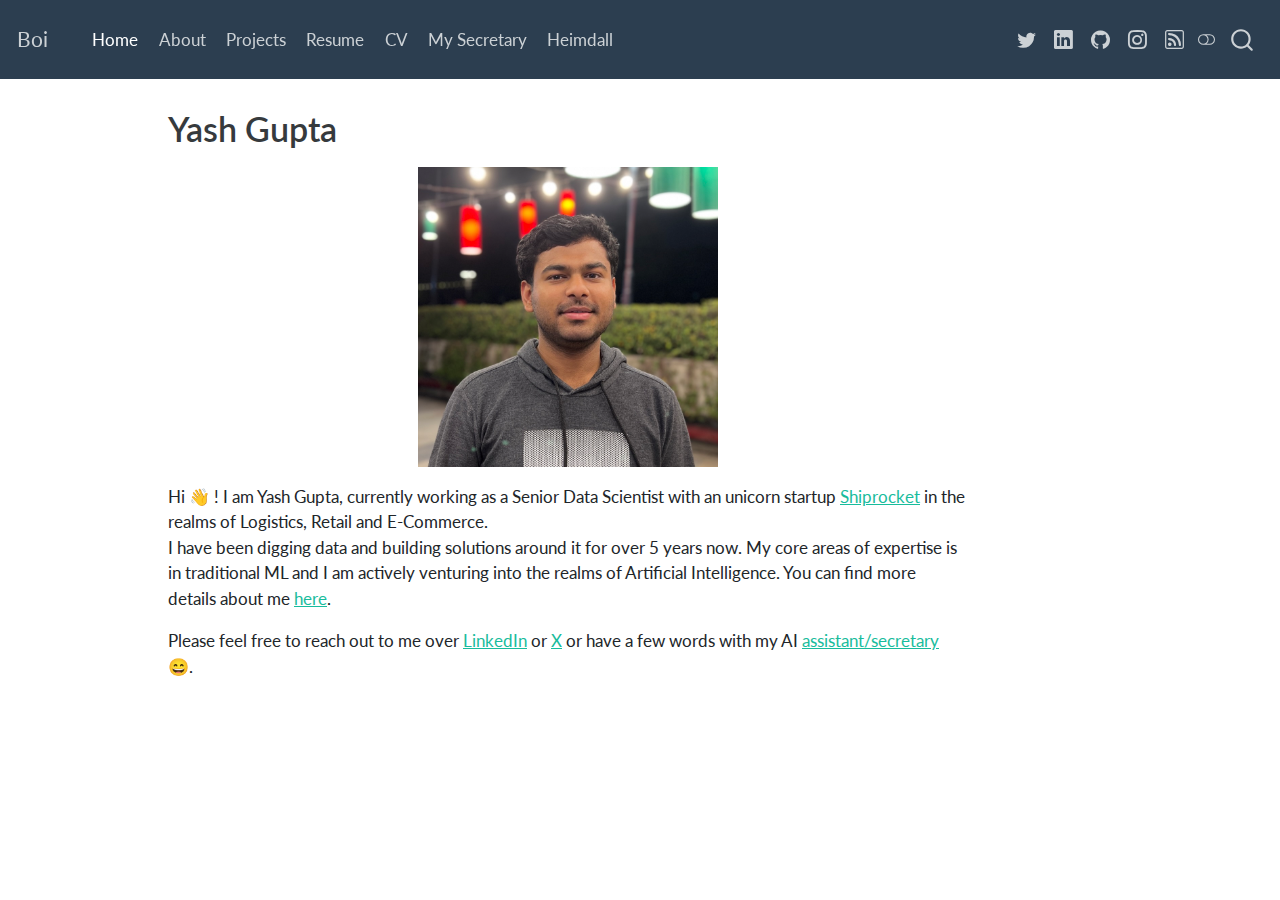
==== index.html @ e3930f63 "Built site for gh-pages" ====
<!DOCTYPE html>
<html xmlns="http://www.w3.org/1999/xhtml" lang="en" xml:lang="en"><head>

<meta charset="utf-8">
<meta name="generator" content="quarto-1.3.450">

<meta name="viewport" content="width=device-width, initial-scale=1.0, user-scalable=yes">


<title>Boi - Yash Gupta</title>
<style>
code{white-space: pre-wrap;}
span.smallcaps{font-variant: small-caps;}
div.columns{display: flex; gap: min(4vw, 1.5em);}
div.column{flex: auto; overflow-x: auto;}
div.hanging-indent{margin-left: 1.5em; text-indent: -1.5em;}
ul.task-list{list-style: none;}
ul.task-list li input[type="checkbox"] {
  width: 0.8em;
  margin: 0 0.8em 0.2em -1em; /* quarto-specific, see https://github.com/quarto-dev/quarto-cli/issues/4556 */ 
  vertical-align: middle;
}
</style>


<script src="site_libs/quarto-nav/quarto-nav.js"></script>
<script src="site_libs/quarto-nav/headroom.min.js"></script>
<script src="site_libs/clipboard/clipboard.min.js"></script>
<script src="site_libs/quarto-search/autocomplete.umd.js"></script>
<script src="site_libs/quarto-search/fuse.min.js"></script>
<script src="site_libs/quarto-search/quarto-search.js"></script>
<meta name="quarto:offset" content="./">
<script src="site_libs/quarto-html/quarto.js"></script>
<script src="site_libs/quarto-html/popper.min.js"></script>
<script src="site_libs/quarto-html/tippy.umd.min.js"></script>
<script src="site_libs/quarto-html/anchor.min.js"></script>
<link href="site_libs/quarto-html/tippy.css" rel="stylesheet">
<link href="site_libs/quarto-html/quarto-syntax-highlighting.css" rel="stylesheet" class="quarto-color-scheme" id="quarto-text-highlighting-styles">
<link href="site_libs/quarto-html/quarto-syntax-highlighting-dark.css" rel="prefetch" class="quarto-color-scheme quarto-color-alternate" id="quarto-text-highlighting-styles">
<script src="site_libs/bootstrap/bootstrap.min.js"></script>
<link href="site_libs/bootstrap/bootstrap-icons.css" rel="stylesheet">
<link href="site_libs/bootstrap/bootstrap.min.css" rel="stylesheet" class="quarto-color-scheme" id="quarto-bootstrap" data-mode="light">
<link href="site_libs/bootstrap/bootstrap-dark.min.css" rel="prefetch" class="quarto-color-scheme quarto-color-alternate" id="quarto-bootstrap" data-mode="dark">
<script id="quarto-search-options" type="application/json">{
  "location": "navbar",
  "copy-button": false,
  "collapse-after": 3,
  "panel-placement": "end",
  "type": "overlay",
  "limit": 20,
  "language": {
    "search-no-results-text": "No results",
    "search-matching-documents-text": "matching documents",
    "search-copy-link-title": "Copy link to search",
    "search-hide-matches-text": "Hide additional matches",
    "search-more-match-text": "more match in this document",
    "search-more-matches-text": "more matches in this document",
    "search-clear-button-title": "Clear",
    "search-detached-cancel-button-title": "Cancel",
    "search-submit-button-title": "Submit",
    "search-label": "Search"
  }
}</script>
<script async="" src="https://www.googletagmanager.com/gtag/js?id=G-02HGXDGX80"></script>

<script type="text/javascript">

window.dataLayer = window.dataLayer || [];
function gtag(){dataLayer.push(arguments);}
gtag('js', new Date());
gtag('config', 'G-02HGXDGX80', { 'anonymize_ip': true});
</script>


<link rel="stylesheet" href="styles.css">
<meta property="og:title" content="Boi - Yash Gupta">
<meta property="og:description" content="">
<meta property="og:image" content="https://hsay.in/assets/profile_pic.jpeg">
<meta property="og:site-name" content="Boi">
</head>

<body class="nav-fixed">

<div id="quarto-search-results"></div>
  <header id="quarto-header" class="headroom fixed-top">
    <nav class="navbar navbar-expand-lg navbar-dark ">
      <div class="navbar-container container-fluid">
      <div class="navbar-brand-container">
    <a class="navbar-brand" href="./index.html">
    <span class="navbar-title">Boi</span>
    </a>
  </div>
            <div id="quarto-search" class="" title="Search"></div>
          <button class="navbar-toggler" type="button" data-bs-toggle="collapse" data-bs-target="#navbarCollapse" aria-controls="navbarCollapse" aria-expanded="false" aria-label="Toggle navigation" onclick="if (window.quartoToggleHeadroom) { window.quartoToggleHeadroom(); }">
  <span class="navbar-toggler-icon"></span>
</button>
          <div class="collapse navbar-collapse" id="navbarCollapse">
            <ul class="navbar-nav navbar-nav-scroll me-auto">
  <li class="nav-item">
    <a class="nav-link active" href="./index.html" rel="" target="" aria-current="page">
 <span class="menu-text">Home</span></a>
  </li>  
  <li class="nav-item">
    <a class="nav-link" href="./about.html" rel="" target="">
 <span class="menu-text">About</span></a>
  </li>  
  <li class="nav-item">
    <a class="nav-link" href="./projects.html" rel="" target="">
 <span class="menu-text">Projects</span></a>
  </li>  
  <li class="nav-item">
    <a class="nav-link" href="https://drive.google.com/file/d/1h0VFtINFoqiNf1DJ8rpCWTyZB7l01peB/view?usp=drive_link" rel="" target="">
 <span class="menu-text">Resume</span></a>
  </li>  
  <li class="nav-item">
    <a class="nav-link" href="https://boi-doingthings.notion.site/Curriculum-Vitae-a6e67eca3e394da38f1c10b87512b4a0" rel="" target="_blank">
 <span class="menu-text">CV</span></a>
  </li>  
  <li class="nav-item">
    <a class="nav-link" href="https://hf.co/chat/assistant/66094d23a258db9f29b6c7eb" rel="" target="_blank">
 <span class="menu-text">My Secretary</span></a>
  </li>  
  <li class="nav-item">
    <a class="nav-link" href="https://heimdall.hsay.in/" rel="" target="_blank">
 <span class="menu-text">Heimdall</span></a>
  </li>  
</ul>
            <ul class="navbar-nav navbar-nav-scroll ms-auto">
  <li class="nav-item compact">
    <a class="nav-link" href="https://twitter.com/boi_doingthings" rel="" target=""><i class="bi bi-twitter" role="img">
</i> 
 <span class="menu-text"></span></a>
  </li>  
  <li class="nav-item compact">
    <a class="nav-link" href="https://www.linkedin.com/in/nitkgupta/" rel="" target=""><i class="bi bi-linkedin" role="img">
</i> 
 <span class="menu-text"></span></a>
  </li>  
  <li class="nav-item compact">
    <a class="nav-link" href="https://github.com/boi-doingthings" rel="" target=""><i class="bi bi-github" role="img">
</i> 
 <span class="menu-text"></span></a>
  </li>  
  <li class="nav-item compact">
    <a class="nav-link" href="https://www.instagram.com/boi_doingthings/" rel="" target=""><i class="bi bi-instagram" role="img">
</i> 
 <span class="menu-text"></span></a>
  </li>  
  <li class="nav-item compact">
    <a class="nav-link" href="./blog/index.xml" rel="" target=""><i class="bi bi-rss" role="img">
</i> 
 <span class="menu-text"></span></a>
  </li>  
</ul>
            <div class="quarto-navbar-tools">
  <a href="" class="quarto-color-scheme-toggle quarto-navigation-tool  px-1" onclick="window.quartoToggleColorScheme(); return false;" title="Toggle dark mode"><i class="bi"></i></a>
</div>
          </div> <!-- /navcollapse -->
      </div> <!-- /container-fluid -->
    </nav>
</header>
<!-- content -->
<div id="quarto-content" class="quarto-container page-columns page-rows-contents page-layout-article page-navbar">
<!-- sidebar -->
<!-- margin-sidebar -->
    <div id="quarto-margin-sidebar" class="sidebar margin-sidebar">
        
    </div>
<!-- main -->
<main class="content" id="quarto-document-content">

<header id="title-block-header" class="quarto-title-block default">
<div class="quarto-title">
<h1 class="title">Yash Gupta</h1>
</div>



<div class="quarto-title-meta">

    
  
    
  </div>
  

</header>

<div class="text-center">
<p><img src="assets/profile_pic.jpeg" class="img-fluid" data-align="center" width="300"></p>
</div>
<p>Hi 👋 ! I am Yash Gupta, currently working as a Senior Data Scientist with an unicorn startup <a href="https://www.shiprocket.in/">Shiprocket</a> in the realms of Logistics, Retail and E-Commerce.<br>
I have been digging data and building solutions around it for over 5 years now. My core areas of expertise is in traditional ML and I am actively venturing into the realms of Artificial Intelligence. You can find more details about me <a href="about.html">here</a>.</p>
<p>Please feel free to reach out to me over <a href="https://www.linkedin.com/in/nitkgupta/">LinkedIn</a> or <a href="https://twitter.com/boi_doingthings">X</a> or have a few words with my AI <a href="https://hf.co/chat/assistant/66094d23a258db9f29b6c7eb">assistant/secretary</a> 😄.</p>



</main> <!-- /main -->
<script id="quarto-html-after-body" type="application/javascript">
window.document.addEventListener("DOMContentLoaded", function (event) {
  const toggleBodyColorMode = (bsSheetEl) => {
    const mode = bsSheetEl.getAttribute("data-mode");
    const bodyEl = window.document.querySelector("body");
    if (mode === "dark") {
      bodyEl.classList.add("quarto-dark");
      bodyEl.classList.remove("quarto-light");
    } else {
      bodyEl.classList.add("quarto-light");
      bodyEl.classList.remove("quarto-dark");
    }
  }
  const toggleBodyColorPrimary = () => {
    const bsSheetEl = window.document.querySelector("link#quarto-bootstrap");
    if (bsSheetEl) {
      toggleBodyColorMode(bsSheetEl);
    }
  }
  toggleBodyColorPrimary();  
  const disableStylesheet = (stylesheets) => {
    for (let i=0; i < stylesheets.length; i++) {
      const stylesheet = stylesheets[i];
      stylesheet.rel = 'prefetch';
    }
  }
  const enableStylesheet = (stylesheets) => {
    for (let i=0; i < stylesheets.length; i++) {
      const stylesheet = stylesheets[i];
      stylesheet.rel = 'stylesheet';
    }
  }
  const manageTransitions = (selector, allowTransitions) => {
    const els = window.document.querySelectorAll(selector);
    for (let i=0; i < els.length; i++) {
      const el = els[i];
      if (allowTransitions) {
        el.classList.remove('notransition');
      } else {
        el.classList.add('notransition');
      }
    }
  }
  const toggleColorMode = (alternate) => {
    // Switch the stylesheets
    const alternateStylesheets = window.document.querySelectorAll('link.quarto-color-scheme.quarto-color-alternate');
    manageTransitions('#quarto-margin-sidebar .nav-link', false);
    if (alternate) {
      enableStylesheet(alternateStylesheets);
      for (const sheetNode of alternateStylesheets) {
        if (sheetNode.id === "quarto-bootstrap") {
          toggleBodyColorMode(sheetNode);
        }
      }
    } else {
      disableStylesheet(alternateStylesheets);
      toggleBodyColorPrimary();
    }
    manageTransitions('#quarto-margin-sidebar .nav-link', true);
    // Switch the toggles
    const toggles = window.document.querySelectorAll('.quarto-color-scheme-toggle');
    for (let i=0; i < toggles.length; i++) {
      const toggle = toggles[i];
      if (toggle) {
        if (alternate) {
          toggle.classList.add("alternate");     
        } else {
          toggle.classList.remove("alternate");
        }
      }
    }
    // Hack to workaround the fact that safari doesn't
    // properly recolor the scrollbar when toggling (#1455)
    if (navigator.userAgent.indexOf('Safari') > 0 && navigator.userAgent.indexOf('Chrome') == -1) {
      manageTransitions("body", false);
      window.scrollTo(0, 1);
      setTimeout(() => {
        window.scrollTo(0, 0);
        manageTransitions("body", true);
      }, 40);  
    }
  }
  const isFileUrl = () => { 
    return window.location.protocol === 'file:';
  }
  const hasAlternateSentinel = () => {  
    let styleSentinel = getColorSchemeSentinel();
    if (styleSentinel !== null) {
      return styleSentinel === "alternate";
    } else {
      return false;
    }
  }
  const setStyleSentinel = (alternate) => {
    const value = alternate ? "alternate" : "default";
    if (!isFileUrl()) {
      window.localStorage.setItem("quarto-color-scheme", value);
    } else {
      localAlternateSentinel = value;
    }
  }
  const getColorSchemeSentinel = () => {
    if (!isFileUrl()) {
      const storageValue = window.localStorage.getItem("quarto-color-scheme");
      return storageValue != null ? storageValue : localAlternateSentinel;
    } else {
      return localAlternateSentinel;
    }
  }
  let localAlternateSentinel = 'default';
  // Dark / light mode switch
  window.quartoToggleColorScheme = () => {
    // Read the current dark / light value 
    let toAlternate = !hasAlternateSentinel();
    toggleColorMode(toAlternate);
    setStyleSentinel(toAlternate);
  };
  // Ensure there is a toggle, if there isn't float one in the top right
  if (window.document.querySelector('.quarto-color-scheme-toggle') === null) {
    const a = window.document.createElement('a');
    a.classList.add('top-right');
    a.classList.add('quarto-color-scheme-toggle');
    a.href = "";
    a.onclick = function() { try { window.quartoToggleColorScheme(); } catch {} return false; };
    const i = window.document.createElement("i");
    i.classList.add('bi');
    a.appendChild(i);
    window.document.body.appendChild(a);
  }
  // Switch to dark mode if need be
  if (hasAlternateSentinel()) {
    toggleColorMode(true);
  } else {
    toggleColorMode(false);
  }
  const icon = "";
  const anchorJS = new window.AnchorJS();
  anchorJS.options = {
    placement: 'right',
    icon: icon
  };
  anchorJS.add('.anchored');
  const isCodeAnnotation = (el) => {
    for (const clz of el.classList) {
      if (clz.startsWith('code-annotation-')) {                     
        return true;
      }
    }
    return false;
  }
  const clipboard = new window.ClipboardJS('.code-copy-button', {
    text: function(trigger) {
      const codeEl = trigger.previousElementSibling.cloneNode(true);
      for (const childEl of codeEl.children) {
        if (isCodeAnnotation(childEl)) {
          childEl.remove();
        }
      }
      return codeEl.innerText;
    }
  });
  clipboard.on('success', function(e) {
    // button target
    const button = e.trigger;
    // don't keep focus
    button.blur();
    // flash "checked"
    button.classList.add('code-copy-button-checked');
    var currentTitle = button.getAttribute("title");
    button.setAttribute("title", "Copied!");
    let tooltip;
    if (window.bootstrap) {
      button.setAttribute("data-bs-toggle", "tooltip");
      button.setAttribute("data-bs-placement", "left");
      button.setAttribute("data-bs-title", "Copied!");
      tooltip = new bootstrap.Tooltip(button, 
        { trigger: "manual", 
          customClass: "code-copy-button-tooltip",
          offset: [0, -8]});
      tooltip.show();    
    }
    setTimeout(function() {
      if (tooltip) {
        tooltip.hide();
        button.removeAttribute("data-bs-title");
        button.removeAttribute("data-bs-toggle");
        button.removeAttribute("data-bs-placement");
      }
      button.setAttribute("title", currentTitle);
      button.classList.remove('code-copy-button-checked');
    }, 1000);
    // clear code selection
    e.clearSelection();
  });
  function tippyHover(el, contentFn) {
    const config = {
      allowHTML: true,
      content: contentFn,
      maxWidth: 500,
      delay: 100,
      arrow: false,
      appendTo: function(el) {
          return el.parentElement;
      },
      interactive: true,
      interactiveBorder: 10,
      theme: 'quarto',
      placement: 'bottom-start'
    };
    window.tippy(el, config); 
  }
  const noterefs = window.document.querySelectorAll('a[role="doc-noteref"]');
  for (var i=0; i<noterefs.length; i++) {
    const ref = noterefs[i];
    tippyHover(ref, function() {
      // use id or data attribute instead here
      let href = ref.getAttribute('data-footnote-href') || ref.getAttribute('href');
      try { href = new URL(href).hash; } catch {}
      const id = href.replace(/^#\/?/, "");
      const note = window.document.getElementById(id);
      return note.innerHTML;
    });
  }
      let selectedAnnoteEl;
      const selectorForAnnotation = ( cell, annotation) => {
        let cellAttr = 'data-code-cell="' + cell + '"';
        let lineAttr = 'data-code-annotation="' +  annotation + '"';
        const selector = 'span[' + cellAttr + '][' + lineAttr + ']';
        return selector;
      }
      const selectCodeLines = (annoteEl) => {
        const doc = window.document;
        const targetCell = annoteEl.getAttribute("data-target-cell");
        const targetAnnotation = annoteEl.getAttribute("data-target-annotation");
        const annoteSpan = window.document.querySelector(selectorForAnnotation(targetCell, targetAnnotation));
        const lines = annoteSpan.getAttribute("data-code-lines").split(",");
        const lineIds = lines.map((line) => {
          return targetCell + "-" + line;
        })
        let top = null;
        let height = null;
        let parent = null;
        if (lineIds.length > 0) {
            //compute the position of the single el (top and bottom and make a div)
            const el = window.document.getElementById(lineIds[0]);
            top = el.offsetTop;
            height = el.offsetHeight;
            parent = el.parentElement.parentElement;
          if (lineIds.length > 1) {
            const lastEl = window.document.getElementById(lineIds[lineIds.length - 1]);
            const bottom = lastEl.offsetTop + lastEl.offsetHeight;
            height = bottom - top;
          }
          if (top !== null && height !== null && parent !== null) {
            // cook up a div (if necessary) and position it 
            let div = window.document.getElementById("code-annotation-line-highlight");
            if (div === null) {
              div = window.document.createElement("div");
              div.setAttribute("id", "code-annotation-line-highlight");
              div.style.position = 'absolute';
              parent.appendChild(div);
            }
            div.style.top = top - 2 + "px";
            div.style.height = height + 4 + "px";
            let gutterDiv = window.document.getElementById("code-annotation-line-highlight-gutter");
            if (gutterDiv === null) {
              gutterDiv = window.document.createElement("div");
              gutterDiv.setAttribute("id", "code-annotation-line-highlight-gutter");
              gutterDiv.style.position = 'absolute';
              const codeCell = window.document.getElementById(targetCell);
              const gutter = codeCell.querySelector('.code-annotation-gutter');
              gutter.appendChild(gutterDiv);
            }
            gutterDiv.style.top = top - 2 + "px";
            gutterDiv.style.height = height + 4 + "px";
          }
          selectedAnnoteEl = annoteEl;
        }
      };
      const unselectCodeLines = () => {
        const elementsIds = ["code-annotation-line-highlight", "code-annotation-line-highlight-gutter"];
        elementsIds.forEach((elId) => {
          const div = window.document.getElementById(elId);
          if (div) {
            div.remove();
          }
        });
        selectedAnnoteEl = undefined;
      };
      // Attach click handler to the DT
      const annoteDls = window.document.querySelectorAll('dt[data-target-cell]');
      for (const annoteDlNode of annoteDls) {
        annoteDlNode.addEventListener('click', (event) => {
          const clickedEl = event.target;
          if (clickedEl !== selectedAnnoteEl) {
            unselectCodeLines();
            const activeEl = window.document.querySelector('dt[data-target-cell].code-annotation-active');
            if (activeEl) {
              activeEl.classList.remove('code-annotation-active');
            }
            selectCodeLines(clickedEl);
            clickedEl.classList.add('code-annotation-active');
          } else {
            // Unselect the line
            unselectCodeLines();
            clickedEl.classList.remove('code-annotation-active');
          }
        });
      }
  const findCites = (el) => {
    const parentEl = el.parentElement;
    if (parentEl) {
      const cites = parentEl.dataset.cites;
      if (cites) {
        return {
          el,
          cites: cites.split(' ')
        };
      } else {
        return findCites(el.parentElement)
      }
    } else {
      return undefined;
    }
  };
  var bibliorefs = window.document.querySelectorAll('a[role="doc-biblioref"]');
  for (var i=0; i<bibliorefs.length; i++) {
    const ref = bibliorefs[i];
    const citeInfo = findCites(ref);
    if (citeInfo) {
      tippyHover(citeInfo.el, function() {
        var popup = window.document.createElement('div');
        citeInfo.cites.forEach(function(cite) {
          var citeDiv = window.document.createElement('div');
          citeDiv.classList.add('hanging-indent');
          citeDiv.classList.add('csl-entry');
          var biblioDiv = window.document.getElementById('ref-' + cite);
          if (biblioDiv) {
            citeDiv.innerHTML = biblioDiv.innerHTML;
          }
          popup.appendChild(citeDiv);
        });
        return popup.innerHTML;
      });
    }
  }
});
</script>
</div> <!-- /content -->



</body></html>
---- site_libs/quarto-html/tippy.css ----
.tippy-box[data-animation=fade][data-state=hidden]{opacity:0}[data-tippy-root]{max-width:calc(100vw - 10px)}.tippy-box{position:relative;background-color:#333;color:#fff;border-radius:4px;font-size:14px;line-height:1.4;white-space:normal;outline:0;transition-property:transform,visibility,opacity}.tippy-box[data-placement^=top]>.tippy-arrow{bottom:0}.tippy-box[data-placement^=top]>.tippy-arrow:before{bottom:-7px;left:0;border-width:8px 8px 0;border-top-color:initial;transform-origin:center top}.tippy-box[data-placement^=bottom]>.tippy-arrow{top:0}.tippy-box[data-placement^=bottom]>.tippy-arrow:before{top:-7px;left:0;border-width:0 8px 8px;border-bottom-color:initial;transform-origin:center bottom}.tippy-box[data-placement^=left]>.tippy-arrow{right:0}.tippy-box[data-placement^=left]>.tippy-arrow:before{border-width:8px 0 8px 8px;border-left-color:initial;right:-7px;transform-origin:center left}.tippy-box[data-placement^=right]>.tippy-arrow{left:0}.tippy-box[data-placement^=right]>.tippy-arrow:before{left:-7px;border-width:8px 8px 8px 0;border-right-color:initial;transform-origin:center right}.tippy-box[data-inertia][data-state=visible]{transition-timing-function:cubic-bezier(.54,1.5,.38,1.11)}.tippy-arrow{width:16px;height:16px;color:#333}.tippy-arrow:before{content:"";position:absolute;border-color:transparent;border-style:solid}.tippy-content{position:relative;padding:5px 9px;z-index:1}
---- site_libs/quarto-html/quarto-syntax-highlighting.css ----
/* quarto syntax highlight colors */
:root {
  --quarto-hl-ot-color: #003B4F;
  --quarto-hl-at-color: #657422;
  --quarto-hl-ss-color: #20794D;
  --quarto-hl-an-color: #5E5E5E;
  --quarto-hl-fu-color: #4758AB;
  --quarto-hl-st-color: #20794D;
  --quarto-hl-cf-color: #003B4F;
  --quarto-hl-op-color: #5E5E5E;
  --quarto-hl-er-color: #AD0000;
  --quarto-hl-bn-color: #AD0000;
  --quarto-hl-al-color: #AD0000;
  --quarto-hl-va-color: #111111;
  --quarto-hl-bu-color: inherit;
  --quarto-hl-ex-color: inherit;
  --quarto-hl-pp-color: #AD0000;
  --quarto-hl-in-color: #5E5E5E;
  --quarto-hl-vs-color: #20794D;
  --quarto-hl-wa-color: #5E5E5E;
  --quarto-hl-do-color: #5E5E5E;
  --quarto-hl-im-color: #00769E;
  --quarto-hl-ch-color: #20794D;
  --quarto-hl-dt-color: #AD0000;
  --quarto-hl-fl-color: #AD0000;
  --quarto-hl-co-color: #5E5E5E;
  --quarto-hl-cv-color: #5E5E5E;
  --quarto-hl-cn-color: #8f5902;
  --quarto-hl-sc-color: #5E5E5E;
  --quarto-hl-dv-color: #AD0000;
  --quarto-hl-kw-color: #003B4F;
}

/* other quarto variables */
:root {
  --quarto-font-monospace: SFMono-Regular, Menlo, Monaco, Consolas, "Liberation Mono", "Courier New", monospace;
}

pre > code.sourceCode > span {
  color: #003B4F;
}

code span {
  color: #003B4F;
}

code.sourceCode > span {
  color: #003B4F;
}

div.sourceCode,
div.sourceCode pre.sourceCode {
  color: #003B4F;
}

code span.ot {
  color: #003B4F;
  font-style: inherit;
}

code span.at {
  color: #657422;
  font-style: inherit;
}

code span.ss {
  color: #20794D;
  font-style: inherit;
}

code span.an {
  color: #5E5E5E;
  font-style: inherit;
}

code span.fu {
  color: #4758AB;
  font-style: inherit;
}

code span.st {
  color: #20794D;
  font-style: inherit;
}

code span.cf {
  color: #003B4F;
  font-style: inherit;
}

code span.op {
  color: #5E5E5E;
  font-style: inherit;
}

code span.er {
  color: #AD0000;
  font-style: inherit;
}

code span.bn {
  color: #AD0000;
  font-style: inherit;
}

code span.al {
  color: #AD0000;
  font-style: inherit;
}

code span.va {
  color: #111111;
  font-style: inherit;
}

code span.bu {
  font-style: inherit;
}

code span.ex {
  font-style: inherit;
}

code span.pp {
  color: #AD0000;
  font-style: inherit;
}

code span.in {
  color: #5E5E5E;
  font-style: inherit;
}

code span.vs {
  color: #20794D;
  font-style: inherit;
}

code span.wa {
  color: #5E5E5E;
  font-style: italic;
}

code span.do {
  color: #5E5E5E;
  font-style: italic;
}

code span.im {
  color: #00769E;
  font-style: inherit;
}

code span.ch {
  color: #20794D;
  font-style: inherit;
}

code span.dt {
  color: #AD0000;
  font-style: inherit;
}

code span.fl {
  color: #AD0000;
  font-style: inherit;
}

code span.co {
  color: #5E5E5E;
  font-style: inherit;
}

code span.cv {
  color: #5E5E5E;
  font-style: italic;
}

code span.cn {
  color: #8f5902;
  font-style: inherit;
}

code span.sc {
  color: #5E5E5E;
  font-style: inherit;
}

code span.dv {
  color: #AD0000;
  font-style: inherit;
}

code span.kw {
  color: #003B4F;
  font-style: inherit;
}

.prevent-inlining {
  content: "</";
}

/*# sourceMappingURL=debc5d5d77c3f9108843748ff7464032.css.map */
---- site_libs/quarto-html/quarto-syntax-highlighting-dark.css ----
/* quarto syntax highlight colors */
:root {
  --quarto-hl-al-color: #f07178;
  --quarto-hl-an-color: #d4d0ab;
  --quarto-hl-at-color: #00e0e0;
  --quarto-hl-bn-color: #d4d0ab;
  --quarto-hl-bu-color: #abe338;
  --quarto-hl-ch-color: #abe338;
  --quarto-hl-co-color: #f8f8f2;
  --quarto-hl-cv-color: #ffd700;
  --quarto-hl-cn-color: #ffd700;
  --quarto-hl-cf-color: #ffa07a;
  --quarto-hl-dt-color: #ffa07a;
  --quarto-hl-dv-color: #d4d0ab;
  --quarto-hl-do-color: #f8f8f2;
  --quarto-hl-er-color: #f07178;
  --quarto-hl-ex-color: #00e0e0;
  --quarto-hl-fl-color: #d4d0ab;
  --quarto-hl-fu-color: #ffa07a;
  --quarto-hl-im-color: #abe338;
  --quarto-hl-in-color: #d4d0ab;
  --quarto-hl-kw-color: #ffa07a;
  --quarto-hl-op-color: #ffa07a;
  --quarto-hl-ot-color: #00e0e0;
  --quarto-hl-pp-color: #dcc6e0;
  --quarto-hl-re-color: #00e0e0;
  --quarto-hl-sc-color: #abe338;
  --quarto-hl-ss-color: #abe338;
  --quarto-hl-st-color: #abe338;
  --quarto-hl-va-color: #00e0e0;
  --quarto-hl-vs-color: #abe338;
  --quarto-hl-wa-color: #dcc6e0;
}

/* other quarto variables */
:root {
  --quarto-font-monospace: SFMono-Regular, Menlo, Monaco, Consolas, "Liberation Mono", "Courier New", monospace;
}

code span.al {
  background-color: #2a0f15;
  font-weight: bold;
  color: #f07178;
}

code span.an {
  color: #d4d0ab;
}

code span.at {
  color: #00e0e0;
}

code span.bn {
  color: #d4d0ab;
}

code span.bu {
  color: #abe338;
}

code span.ch {
  color: #abe338;
}

code span.co {
  font-style: italic;
  color: #f8f8f2;
}

code span.cv {
  color: #ffd700;
}

code span.cn {
  color: #ffd700;
}

code span.cf {
  font-weight: bold;
  color: #ffa07a;
}

code span.dt {
  color: #ffa07a;
}

code span.dv {
  color: #d4d0ab;
}

code span.do {
  color: #f8f8f2;
}

code span.er {
  color: #f07178;
  text-decoration: underline;
}

code span.ex {
  font-weight: bold;
  color: #00e0e0;
}

code span.fl {
  color: #d4d0ab;
}

code span.fu {
  color: #ffa07a;
}

code span.im {
  color: #abe338;
}

code span.in {
  color: #d4d0ab;
}

code span.kw {
  font-weight: bold;
  color: #ffa07a;
}

pre > code.sourceCode > span {
  color: #f8f8f2;
}

code span {
  color: #f8f8f2;
}

code.sourceCode > span {
  color: #f8f8f2;
}

div.sourceCode,
div.sourceCode pre.sourceCode {
  color: #f8f8f2;
}

code span.op {
  color: #ffa07a;
}

code span.ot {
  color: #00e0e0;
}

code span.pp {
  color: #dcc6e0;
}

code span.re {
  background-color: #f8f8f2;
  color: #00e0e0;
}

code span.sc {
  color: #abe338;
}

code span.ss {
  color: #abe338;
}

code span.st {
  color: #abe338;
}

code span.va {
  color: #00e0e0;
}

code span.vs {
  color: #abe338;
}

code span.wa {
  color: #dcc6e0;
}

.prevent-inlining {
  content: "</";
}

/*# sourceMappingURL=935a306eefa94366c21e1a970dddb765.css.map */
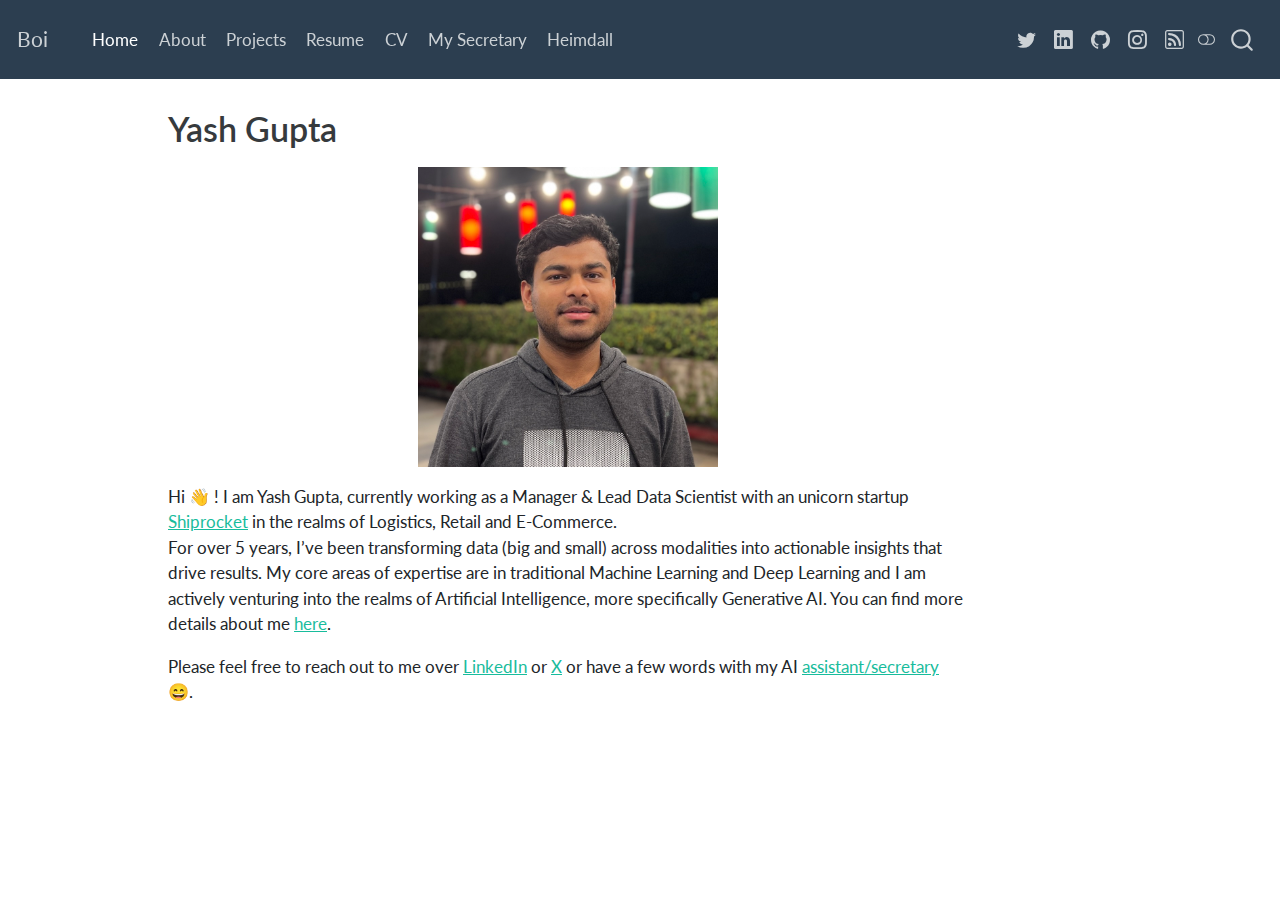
==== commit d59ce943: "Built site for gh-pages" ====
--- a/index.html
+++ b/index.html
@@ -132,7 +132,7 @@
  <span class="menu-text"></span></a>
   </li>  
   <li class="nav-item compact">
-    <a class="nav-link" href="https://www.linkedin.com/in/nitkgupta/" rel="" target=""><i class="bi bi-linkedin" role="img">
+    <a class="nav-link" href="https://www.linkedin.com/in/boi-doingthings/" rel="" target=""><i class="bi bi-linkedin" role="img">
 </i> 
  <span class="menu-text"></span></a>
   </li>  
@@ -189,9 +189,9 @@
 <div class="text-center">
 <p><img src="assets/profile_pic.jpeg" class="img-fluid" data-align="center" width="300"></p>
 </div>
-<p>Hi 👋 ! I am Yash Gupta, currently working as a Senior Data Scientist with an unicorn startup <a href="https://www.shiprocket.in/">Shiprocket</a> in the realms of Logistics, Retail and E-Commerce.<br>
-I have been digging data and building solutions around it for over 5 years now. My core areas of expertise is in traditional ML and I am actively venturing into the realms of Artificial Intelligence. You can find more details about me <a href="about.html">here</a>.</p>
-<p>Please feel free to reach out to me over <a href="https://www.linkedin.com/in/nitkgupta/">LinkedIn</a> or <a href="https://twitter.com/boi_doingthings">X</a> or have a few words with my AI <a href="https://hf.co/chat/assistant/66094d23a258db9f29b6c7eb">assistant/secretary</a> 😄.</p>
+<p>Hi 👋 ! I am Yash Gupta, currently working as a Manager &amp; Lead Data Scientist with an unicorn startup <a href="https://www.shiprocket.in/">Shiprocket</a> in the realms of Logistics, Retail and E-Commerce.<br>
+For over 5 years, I’ve been transforming data (big and small) across modalities into actionable insights that drive results. My core areas of expertise are in traditional Machine Learning and Deep Learning and I am actively venturing into the realms of Artificial Intelligence, more specifically Generative AI. You can find more details about me <a href="about.html">here</a>.</p>
+<p>Please feel free to reach out to me over <a href="https://www.linkedin.com/in/boi-doingthings/">LinkedIn</a> or <a href="https://twitter.com/boi_doingthings">X</a> or have a few words with my AI <a href="https://hf.co/chat/assistant/66094d23a258db9f29b6c7eb">assistant/secretary</a> 😄.</p>
 
 
 
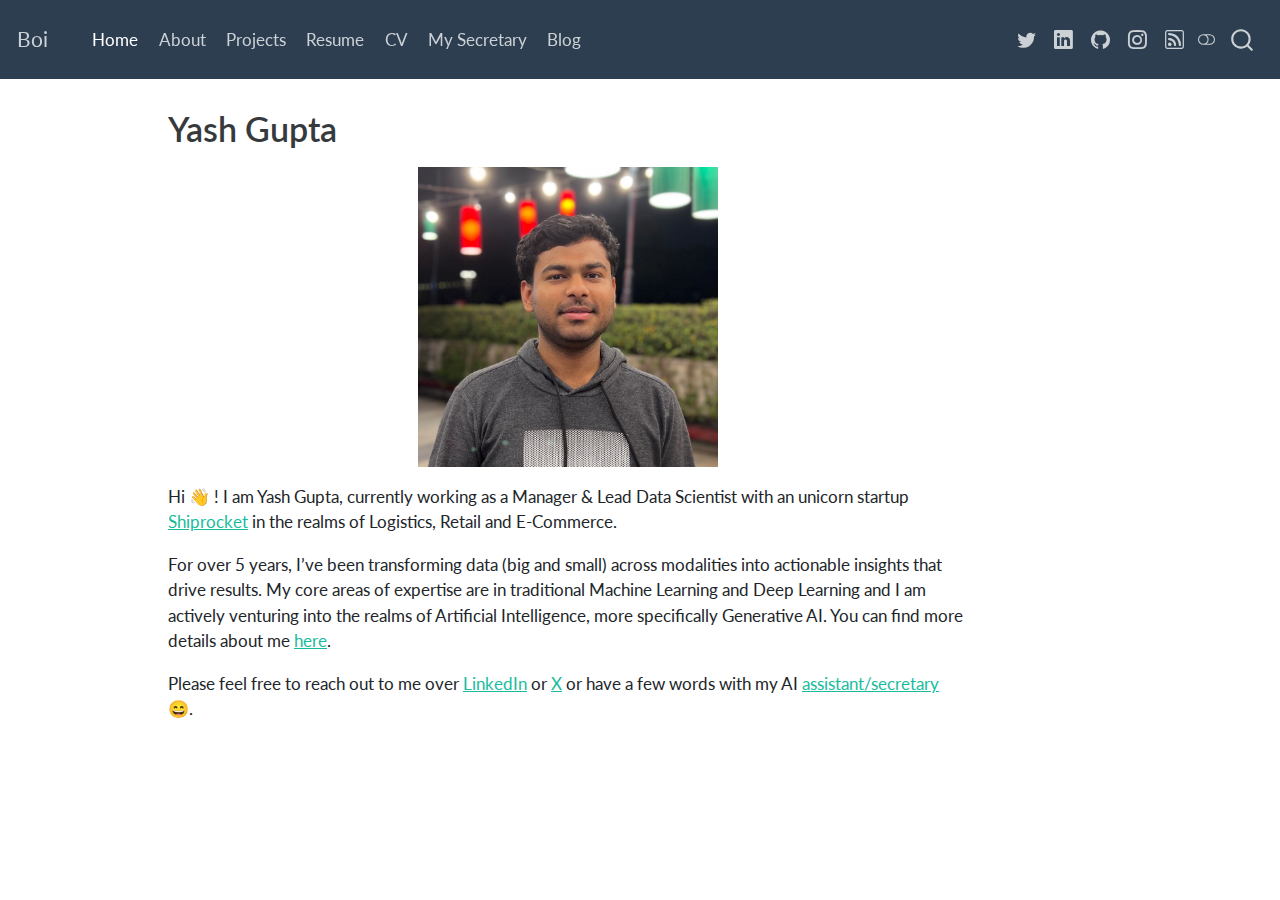
==== commit 7c057ca6: "Built site for gh-pages" ====
--- a/index.html
+++ b/index.html
@@ -121,8 +121,8 @@
  <span class="menu-text">My Secretary</span></a>
   </li>  
   <li class="nav-item">
-    <a class="nav-link" href="https://heimdall.hsay.in/" rel="" target="_blank">
- <span class="menu-text">Heimdall</span></a>
+    <a class="nav-link" href="https://blog.hsay.in/" rel="" target="_blank">
+ <span class="menu-text">Blog</span></a>
   </li>  
 </ul>
             <ul class="navbar-nav navbar-nav-scroll ms-auto">
@@ -189,8 +189,8 @@
 <div class="text-center">
 <p><img src="assets/profile_pic.jpeg" class="img-fluid" data-align="center" width="300"></p>
 </div>
-<p>Hi 👋 ! I am Yash Gupta, currently working as a Manager &amp; Lead Data Scientist with an unicorn startup <a href="https://www.shiprocket.in/">Shiprocket</a> in the realms of Logistics, Retail and E-Commerce.<br>
-For over 5 years, I’ve been transforming data (big and small) across modalities into actionable insights that drive results. My core areas of expertise are in traditional Machine Learning and Deep Learning and I am actively venturing into the realms of Artificial Intelligence, more specifically Generative AI. You can find more details about me <a href="about.html">here</a>.</p>
+<p>Hi 👋 ! I am Yash Gupta, currently working as a Manager &amp; Lead Data Scientist with an unicorn startup <a href="https://www.shiprocket.in/">Shiprocket</a> in the realms of Logistics, Retail and E-Commerce.</p>
+<p>For over 5 years, I’ve been transforming data (big and small) across modalities into actionable insights that drive results. My core areas of expertise are in traditional Machine Learning and Deep Learning and I am actively venturing into the realms of Artificial Intelligence, more specifically Generative AI. You can find more details about me <a href="about.html">here</a>.</p>
 <p>Please feel free to reach out to me over <a href="https://www.linkedin.com/in/boi-doingthings/">LinkedIn</a> or <a href="https://twitter.com/boi_doingthings">X</a> or have a few words with my AI <a href="https://hf.co/chat/assistant/66094d23a258db9f29b6c7eb">assistant/secretary</a> 😄.</p>
 
 
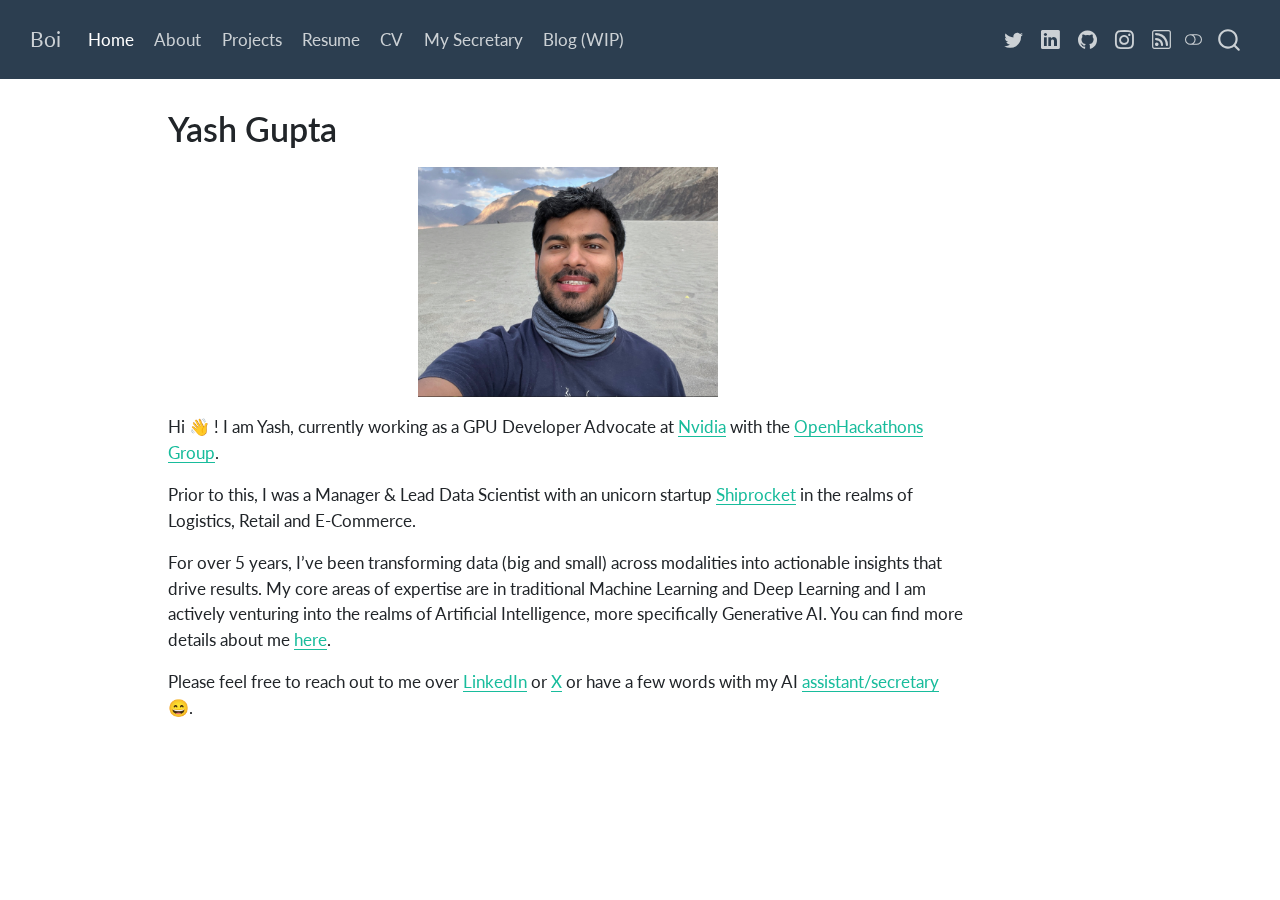
==== commit aee0be76: "Built site for gh-pages" ====
--- a/index.html
+++ b/index.html
@@ -2,12 +2,12 @@
 <html xmlns="http://www.w3.org/1999/xhtml" lang="en" xml:lang="en"><head>
 
 <meta charset="utf-8">
-<meta name="generator" content="quarto-1.3.450">
+<meta name="generator" content="quarto-1.5.54">
 
 <meta name="viewport" content="width=device-width, initial-scale=1.0, user-scalable=yes">
 
 
-<title>Boi - Yash Gupta</title>
+<title>Yash Gupta – Boi</title>
 <style>
 code{white-space: pre-wrap;}
 span.smallcaps{font-variant: small-caps;}
@@ -47,7 +47,13 @@
   "collapse-after": 3,
   "panel-placement": "end",
   "type": "overlay",
-  "limit": 20,
+  "limit": 50,
+  "keyboard-shortcut": [
+    "f",
+    "/",
+    "s"
+  ],
+  "show-item-context": false,
   "language": {
     "search-no-results-text": "No results",
     "search-matching-documents-text": "matching documents",
@@ -56,6 +62,7 @@
     "search-more-match-text": "more match in this document",
     "search-more-matches-text": "more matches in this document",
     "search-clear-button-title": "Clear",
+    "search-text-placeholder": "",
     "search-detached-cancel-button-title": "Cancel",
     "search-submit-button-title": "Submit",
     "search-label": "Search"
@@ -73,89 +80,88 @@
 
 
 <link rel="stylesheet" href="styles.css">
-<meta property="og:title" content="Boi - Yash Gupta">
+<meta property="og:title" content="Yash Gupta – Boi">
 <meta property="og:description" content="">
-<meta property="og:image" content="https://hsay.in/assets/profile_pic.jpeg">
-<meta property="og:site-name" content="Boi">
+<meta property="og:site_name" content="Boi">
 </head>
 
 <body class="nav-fixed">
 
 <div id="quarto-search-results"></div>
   <header id="quarto-header" class="headroom fixed-top">
-    <nav class="navbar navbar-expand-lg navbar-dark ">
+    <nav class="navbar navbar-expand-lg " data-bs-theme="dark">
       <div class="navbar-container container-fluid">
-      <div class="navbar-brand-container">
+      <div class="navbar-brand-container mx-auto">
     <a class="navbar-brand" href="./index.html">
     <span class="navbar-title">Boi</span>
     </a>
   </div>
             <div id="quarto-search" class="" title="Search"></div>
-          <button class="navbar-toggler" type="button" data-bs-toggle="collapse" data-bs-target="#navbarCollapse" aria-controls="navbarCollapse" aria-expanded="false" aria-label="Toggle navigation" onclick="if (window.quartoToggleHeadroom) { window.quartoToggleHeadroom(); }">
+          <button class="navbar-toggler" type="button" data-bs-toggle="collapse" data-bs-target="#navbarCollapse" aria-controls="navbarCollapse" role="menu" aria-expanded="false" aria-label="Toggle navigation" onclick="if (window.quartoToggleHeadroom) { window.quartoToggleHeadroom(); }">
   <span class="navbar-toggler-icon"></span>
 </button>
           <div class="collapse navbar-collapse" id="navbarCollapse">
             <ul class="navbar-nav navbar-nav-scroll me-auto">
   <li class="nav-item">
-    <a class="nav-link active" href="./index.html" rel="" target="" aria-current="page">
- <span class="menu-text">Home</span></a>
+    <a class="nav-link active" href="./index.html" aria-current="page"> 
+<span class="menu-text">Home</span></a>
   </li>  
   <li class="nav-item">
-    <a class="nav-link" href="./about.html" rel="" target="">
- <span class="menu-text">About</span></a>
+    <a class="nav-link" href="./about.html"> 
+<span class="menu-text">About</span></a>
   </li>  
   <li class="nav-item">
-    <a class="nav-link" href="./projects.html" rel="" target="">
- <span class="menu-text">Projects</span></a>
+    <a class="nav-link" href="./projects.html"> 
+<span class="menu-text">Projects</span></a>
   </li>  
   <li class="nav-item">
-    <a class="nav-link" href="https://drive.google.com/file/d/1h0VFtINFoqiNf1DJ8rpCWTyZB7l01peB/view?usp=drive_link" rel="" target="">
- <span class="menu-text">Resume</span></a>
+    <a class="nav-link" href="https://drive.google.com/file/d/1h0VFtINFoqiNf1DJ8rpCWTyZB7l01peB/view?usp=drive_link"> 
+<span class="menu-text">Resume</span></a>
   </li>  
   <li class="nav-item">
-    <a class="nav-link" href="https://boi-doingthings.notion.site/Curriculum-Vitae-a6e67eca3e394da38f1c10b87512b4a0" rel="" target="_blank">
- <span class="menu-text">CV</span></a>
+    <a class="nav-link" href="https://boi-doingthings.notion.site/Curriculum-Vitae-a6e67eca3e394da38f1c10b87512b4a0" target="_blank"> 
+<span class="menu-text">CV</span></a>
   </li>  
   <li class="nav-item">
-    <a class="nav-link" href="https://hf.co/chat/assistant/66094d23a258db9f29b6c7eb" rel="" target="_blank">
- <span class="menu-text">My Secretary</span></a>
+    <a class="nav-link" href="https://hf.co/chat/assistant/66094d23a258db9f29b6c7eb" target="_blank"> 
+<span class="menu-text">My Secretary</span></a>
   </li>  
   <li class="nav-item">
-    <a class="nav-link" href="https://blog.hsay.in/" rel="" target="_blank">
- <span class="menu-text">Blog</span></a>
+    <a class="nav-link" href="https://blog.hsay.in/" target="_blank"> 
+<span class="menu-text">Blog (WIP)</span></a>
   </li>  
 </ul>
             <ul class="navbar-nav navbar-nav-scroll ms-auto">
   <li class="nav-item compact">
-    <a class="nav-link" href="https://twitter.com/boi_doingthings" rel="" target=""><i class="bi bi-twitter" role="img">
+    <a class="nav-link" href="https://twitter.com/boi_doingthings"> <i class="bi bi-twitter" role="img">
 </i> 
- <span class="menu-text"></span></a>
+<span class="menu-text"></span></a>
   </li>  
   <li class="nav-item compact">
-    <a class="nav-link" href="https://www.linkedin.com/in/boi-doingthings/" rel="" target=""><i class="bi bi-linkedin" role="img">
+    <a class="nav-link" href="https://www.linkedin.com/in/boi-doingthings/"> <i class="bi bi-linkedin" role="img">
 </i> 
- <span class="menu-text"></span></a>
+<span class="menu-text"></span></a>
   </li>  
   <li class="nav-item compact">
-    <a class="nav-link" href="https://github.com/boi-doingthings" rel="" target=""><i class="bi bi-github" role="img">
+    <a class="nav-link" href="https://github.com/boi-doingthings"> <i class="bi bi-github" role="img">
 </i> 
- <span class="menu-text"></span></a>
+<span class="menu-text"></span></a>
   </li>  
   <li class="nav-item compact">
-    <a class="nav-link" href="https://www.instagram.com/boi_doingthings/" rel="" target=""><i class="bi bi-instagram" role="img">
+    <a class="nav-link" href="https://www.instagram.com/boi_doingthings/"> <i class="bi bi-instagram" role="img">
 </i> 
- <span class="menu-text"></span></a>
+<span class="menu-text"></span></a>
   </li>  
   <li class="nav-item compact">
-    <a class="nav-link" href="./blog/index.xml" rel="" target=""><i class="bi bi-rss" role="img">
+    <a class="nav-link" href="./blog/index.xml"> <i class="bi bi-rss" role="img">
 </i> 
- <span class="menu-text"></span></a>
+<span class="menu-text"></span></a>
   </li>  
 </ul>
+          </div> <!-- /navcollapse -->
             <div class="quarto-navbar-tools">
   <a href="" class="quarto-color-scheme-toggle quarto-navigation-tool  px-1" onclick="window.quartoToggleColorScheme(); return false;" title="Toggle dark mode"><i class="bi"></i></a>
 </div>
-          </div> <!-- /navcollapse -->
       </div> <!-- /container-fluid -->
     </nav>
 </header>
@@ -163,7 +169,7 @@
 <div id="quarto-content" class="quarto-container page-columns page-rows-contents page-layout-article page-navbar">
 <!-- sidebar -->
 <!-- margin-sidebar -->
-    <div id="quarto-margin-sidebar" class="sidebar margin-sidebar">
+    <div id="quarto-margin-sidebar" class="sidebar margin-sidebar zindex-bottom">
         
     </div>
 <!-- main -->
@@ -184,12 +190,15 @@
   </div>
   
 
+
 </header>
 
+
 <div class="text-center">
-<p><img src="assets/profile_pic.jpeg" class="img-fluid" data-align="center" width="300"></p>
+<p><img src="assets/profile_pic.jpg" class="img-fluid" data-align="center" width="300"></p>
 </div>
-<p>Hi 👋 ! I am Yash Gupta, currently working as a Manager &amp; Lead Data Scientist with an unicorn startup <a href="https://www.shiprocket.in/">Shiprocket</a> in the realms of Logistics, Retail and E-Commerce.</p>
+<p>Hi 👋 ! I am Yash, currently working as a GPU Developer Advocate at <a href="https://www.nvidia.com/en-in/">Nvidia</a> with the <a href="https://www.openhackathons.org/s/">OpenHackathons Group</a>.</p>
+<p>Prior to this, I was a Manager &amp; Lead Data Scientist with an unicorn startup <a href="https://www.shiprocket.in/">Shiprocket</a> in the realms of Logistics, Retail and E-Commerce.</p>
 <p>For over 5 years, I’ve been transforming data (big and small) across modalities into actionable insights that drive results. My core areas of expertise are in traditional Machine Learning and Deep Learning and I am actively venturing into the realms of Artificial Intelligence, more specifically Generative AI. You can find more details about me <a href="about.html">here</a>.</p>
 <p>Please feel free to reach out to me over <a href="https://www.linkedin.com/in/boi-doingthings/">LinkedIn</a> or <a href="https://twitter.com/boi_doingthings">X</a> or have a few words with my AI <a href="https://hf.co/chat/assistant/66094d23a258db9f29b6c7eb">assistant/secretary</a> 😄.</p>
 
@@ -239,6 +248,33 @@
       }
     }
   }
+  const toggleGiscusIfUsed = (isAlternate, darkModeDefault) => {
+    const baseTheme = document.querySelector('#giscus-base-theme')?.value ?? 'light';
+    const alternateTheme = document.querySelector('#giscus-alt-theme')?.value ?? 'dark';
+    let newTheme = '';
+    if(darkModeDefault) {
+      newTheme = isAlternate ? baseTheme : alternateTheme;
+    } else {
+      newTheme = isAlternate ? alternateTheme : baseTheme;
+    }
+    const changeGiscusTheme = () => {
+      // From: https://github.com/giscus/giscus/issues/336
+      const sendMessage = (message) => {
+        const iframe = document.querySelector('iframe.giscus-frame');
+        if (!iframe) return;
+        iframe.contentWindow.postMessage({ giscus: message }, 'https://giscus.app');
+      }
+      sendMessage({
+        setConfig: {
+          theme: newTheme
+        }
+      });
+    }
+    const isGiscussLoaded = window.document.querySelector('iframe.giscus-frame') !== null;
+    if (isGiscussLoaded) {
+      changeGiscusTheme();
+    }
+  }
   const toggleColorMode = (alternate) => {
     // Switch the stylesheets
     const alternateStylesheets = window.document.querySelectorAll('link.quarto-color-scheme.quarto-color-alternate');
@@ -305,13 +341,15 @@
       return localAlternateSentinel;
     }
   }
-  let localAlternateSentinel = 'default';
+  const darkModeDefault = false;
+  let localAlternateSentinel = darkModeDefault ? 'alternate' : 'default';
   // Dark / light mode switch
   window.quartoToggleColorScheme = () => {
     // Read the current dark / light value 
     let toAlternate = !hasAlternateSentinel();
     toggleColorMode(toAlternate);
     setStyleSentinel(toAlternate);
+    toggleGiscusIfUsed(toAlternate, darkModeDefault);
   };
   // Ensure there is a toggle, if there isn't float one in the top right
   if (window.document.querySelector('.quarto-color-scheme-toggle') === null) {
@@ -346,18 +384,7 @@
     }
     return false;
   }
-  const clipboard = new window.ClipboardJS('.code-copy-button', {
-    text: function(trigger) {
-      const codeEl = trigger.previousElementSibling.cloneNode(true);
-      for (const childEl of codeEl.children) {
-        if (isCodeAnnotation(childEl)) {
-          childEl.remove();
-        }
-      }
-      return codeEl.innerText;
-    }
-  });
-  clipboard.on('success', function(e) {
+  const onCopySuccess = function(e) {
     // button target
     const button = e.trigger;
     // don't keep focus
@@ -389,11 +416,50 @@
     }, 1000);
     // clear code selection
     e.clearSelection();
+  }
+  const getTextToCopy = function(trigger) {
+      const codeEl = trigger.previousElementSibling.cloneNode(true);
+      for (const childEl of codeEl.children) {
+        if (isCodeAnnotation(childEl)) {
+          childEl.remove();
+        }
+      }
+      return codeEl.innerText;
+  }
+  const clipboard = new window.ClipboardJS('.code-copy-button:not([data-in-quarto-modal])', {
+    text: getTextToCopy
   });
-  function tippyHover(el, contentFn) {
+  clipboard.on('success', onCopySuccess);
+  if (window.document.getElementById('quarto-embedded-source-code-modal')) {
+    // For code content inside modals, clipBoardJS needs to be initialized with a container option
+    // TODO: Check when it could be a function (https://github.com/zenorocha/clipboard.js/issues/860)
+    const clipboardModal = new window.ClipboardJS('.code-copy-button[data-in-quarto-modal]', {
+      text: getTextToCopy,
+      container: window.document.getElementById('quarto-embedded-source-code-modal')
+    });
+    clipboardModal.on('success', onCopySuccess);
+  }
+    var localhostRegex = new RegExp(/^(?:http|https):\/\/localhost\:?[0-9]*\//);
+    var mailtoRegex = new RegExp(/^mailto:/);
+      var filterRegex = new RegExp("https:\/\/hsay\.in");
+    var isInternal = (href) => {
+        return filterRegex.test(href) || localhostRegex.test(href) || mailtoRegex.test(href);
+    }
+    // Inspect non-navigation links and adorn them if external
+ 	var links = window.document.querySelectorAll('a[href]:not(.nav-link):not(.navbar-brand):not(.toc-action):not(.sidebar-link):not(.sidebar-item-toggle):not(.pagination-link):not(.no-external):not([aria-hidden]):not(.dropdown-item):not(.quarto-navigation-tool):not(.about-link)');
+    for (var i=0; i<links.length; i++) {
+      const link = links[i];
+      if (!isInternal(link.href)) {
+        // undo the damage that might have been done by quarto-nav.js in the case of
+        // links that we want to consider external
+        if (link.dataset.originalHref !== undefined) {
+          link.href = link.dataset.originalHref;
+        }
+      }
+    }
+  function tippyHover(el, contentFn, onTriggerFn, onUntriggerFn) {
     const config = {
       allowHTML: true,
-      content: contentFn,
       maxWidth: 500,
       delay: 100,
       arrow: false,
@@ -403,8 +469,17 @@
       interactive: true,
       interactiveBorder: 10,
       theme: 'quarto',
-      placement: 'bottom-start'
+      placement: 'bottom-start',
     };
+    if (contentFn) {
+      config.content = contentFn;
+    }
+    if (onTriggerFn) {
+      config.onTrigger = onTriggerFn;
+    }
+    if (onUntriggerFn) {
+      config.onUntrigger = onUntriggerFn;
+    }
     window.tippy(el, config); 
   }
   const noterefs = window.document.querySelectorAll('a[role="doc-noteref"]');
@@ -416,7 +491,130 @@
       try { href = new URL(href).hash; } catch {}
       const id = href.replace(/^#\/?/, "");
       const note = window.document.getElementById(id);
-      return note.innerHTML;
+      if (note) {
+        return note.innerHTML;
+      } else {
+        return "";
+      }
+    });
+  }
+  const xrefs = window.document.querySelectorAll('a.quarto-xref');
+  const processXRef = (id, note) => {
+    // Strip column container classes
+    const stripColumnClz = (el) => {
+      el.classList.remove("page-full", "page-columns");
+      if (el.children) {
+        for (const child of el.children) {
+          stripColumnClz(child);
+        }
+      }
+    }
+    stripColumnClz(note)
+    if (id === null || id.startsWith('sec-')) {
+      // Special case sections, only their first couple elements
+      const container = document.createElement("div");
+      if (note.children && note.children.length > 2) {
+        container.appendChild(note.children[0].cloneNode(true));
+        for (let i = 1; i < note.children.length; i++) {
+          const child = note.children[i];
+          if (child.tagName === "P" && child.innerText === "") {
+            continue;
+          } else {
+            container.appendChild(child.cloneNode(true));
+            break;
+          }
+        }
+        if (window.Quarto?.typesetMath) {
+          window.Quarto.typesetMath(container);
+        }
+        return container.innerHTML
+      } else {
+        if (window.Quarto?.typesetMath) {
+          window.Quarto.typesetMath(note);
+        }
+        return note.innerHTML;
+      }
+    } else {
+      // Remove any anchor links if they are present
+      const anchorLink = note.querySelector('a.anchorjs-link');
+      if (anchorLink) {
+        anchorLink.remove();
+      }
+      if (window.Quarto?.typesetMath) {
+        window.Quarto.typesetMath(note);
+      }
+      // TODO in 1.5, we should make sure this works without a callout special case
+      if (note.classList.contains("callout")) {
+        return note.outerHTML;
+      } else {
+        return note.innerHTML;
+      }
+    }
+  }
+  for (var i=0; i<xrefs.length; i++) {
+    const xref = xrefs[i];
+    tippyHover(xref, undefined, function(instance) {
+      instance.disable();
+      let url = xref.getAttribute('href');
+      let hash = undefined; 
+      if (url.startsWith('#')) {
+        hash = url;
+      } else {
+        try { hash = new URL(url).hash; } catch {}
+      }
+      if (hash) {
+        const id = hash.replace(/^#\/?/, "");
+        const note = window.document.getElementById(id);
+        if (note !== null) {
+          try {
+            const html = processXRef(id, note.cloneNode(true));
+            instance.setContent(html);
+          } finally {
+            instance.enable();
+            instance.show();
+          }
+        } else {
+          // See if we can fetch this
+          fetch(url.split('#')[0])
+          .then(res => res.text())
+          .then(html => {
+            const parser = new DOMParser();
+            const htmlDoc = parser.parseFromString(html, "text/html");
+            const note = htmlDoc.getElementById(id);
+            if (note !== null) {
+              const html = processXRef(id, note);
+              instance.setContent(html);
+            } 
+          }).finally(() => {
+            instance.enable();
+            instance.show();
+          });
+        }
+      } else {
+        // See if we can fetch a full url (with no hash to target)
+        // This is a special case and we should probably do some content thinning / targeting
+        fetch(url)
+        .then(res => res.text())
+        .then(html => {
+          const parser = new DOMParser();
+          const htmlDoc = parser.parseFromString(html, "text/html");
+          const note = htmlDoc.querySelector('main.content');
+          if (note !== null) {
+            // This should only happen for chapter cross references
+            // (since there is no id in the URL)
+            // remove the first header
+            if (note.children.length > 0 && note.children[0].tagName === "HEADER") {
+              note.children[0].remove();
+            }
+            const html = processXRef(null, note);
+            instance.setContent(html);
+          } 
+        }).finally(() => {
+          instance.enable();
+          instance.show();
+        });
+      }
+    }, function(instance) {
     });
   }
       let selectedAnnoteEl;
@@ -460,6 +658,7 @@
             }
             div.style.top = top - 2 + "px";
             div.style.height = height + 4 + "px";
+            div.style.left = 0;
             let gutterDiv = window.document.getElementById("code-annotation-line-highlight-gutter");
             if (gutterDiv === null) {
               gutterDiv = window.document.createElement("div");
@@ -485,6 +684,32 @@
         });
         selectedAnnoteEl = undefined;
       };
+        // Handle positioning of the toggle
+    window.addEventListener(
+      "resize",
+      throttle(() => {
+        elRect = undefined;
+        if (selectedAnnoteEl) {
+          selectCodeLines(selectedAnnoteEl);
+        }
+      }, 10)
+    );
+    function throttle(fn, ms) {
+    let throttle = false;
+    let timer;
+      return (...args) => {
+        if(!throttle) { // first call gets through
+            fn.apply(this, args);
+            throttle = true;
+        } else { // all the others get throttled
+            if(timer) clearTimeout(timer); // cancel #2
+            timer = setTimeout(() => {
+              fn.apply(this, args);
+              timer = throttle = false;
+            }, ms);
+        }
+      };
+    }
       // Attach click handler to the DT
       const annoteDls = window.document.querySelectorAll('dt[data-target-cell]');
       for (const annoteDlNode of annoteDls) {
@@ -548,4 +773,5 @@
 
 
 
+
 </body></html>--- a/site_libs/quarto-html/quarto-syntax-highlighting.css
+++ b/site_libs/quarto-html/quarto-syntax-highlighting.css
@@ -85,6 +85,7 @@
 
 code span.cf {
   color: #003B4F;
+  font-weight: bold;
   font-style: inherit;
 }
 
@@ -193,6 +194,7 @@
 
 code span.kw {
   color: #003B4F;
+  font-weight: bold;
   font-style: inherit;
 }
 
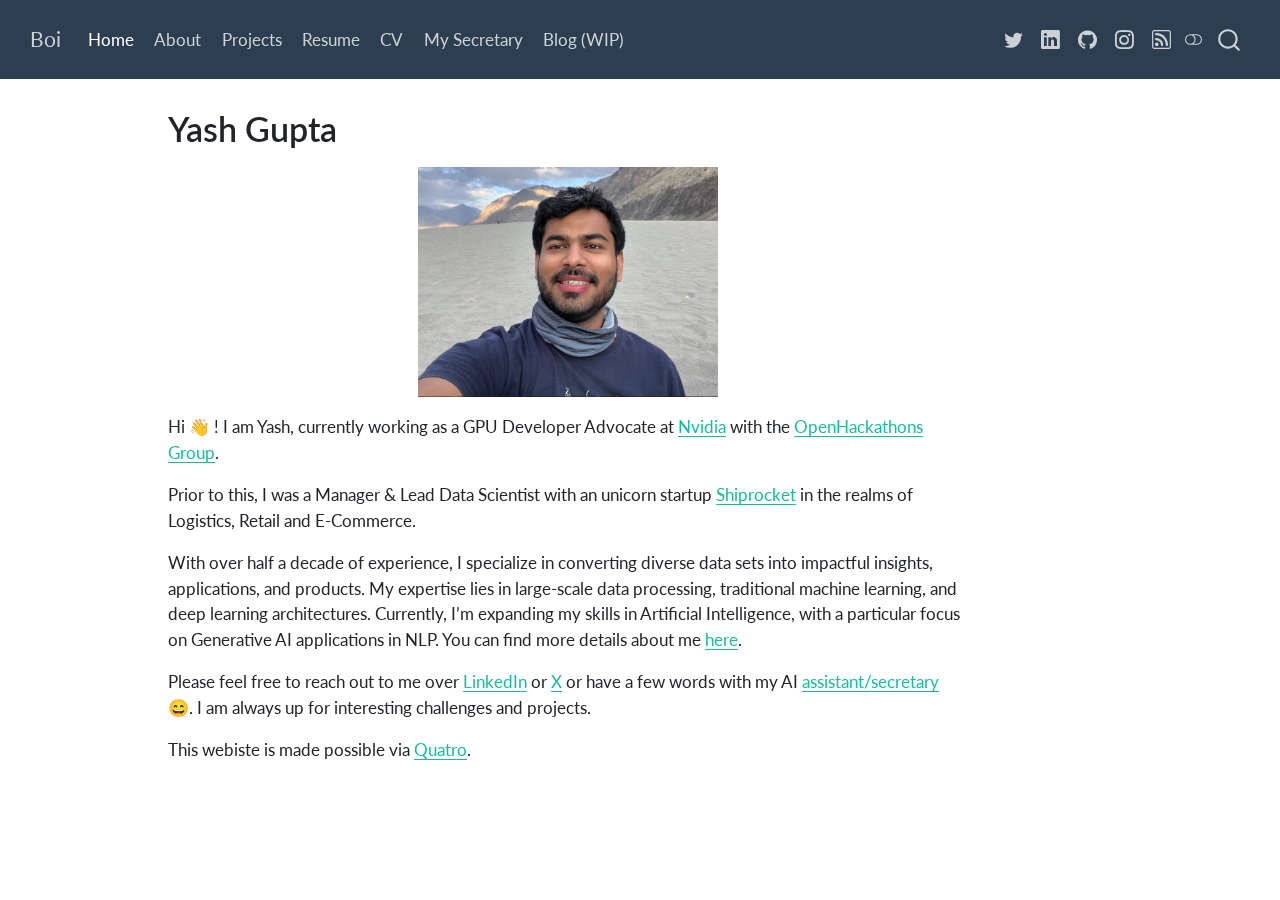
==== commit 587957dd: "Built site for gh-pages" ====
--- a/index.html
+++ b/index.html
@@ -199,8 +199,9 @@
 </div>
 <p>Hi 👋 ! I am Yash, currently working as a GPU Developer Advocate at <a href="https://www.nvidia.com/en-in/">Nvidia</a> with the <a href="https://www.openhackathons.org/s/">OpenHackathons Group</a>.</p>
 <p>Prior to this, I was a Manager &amp; Lead Data Scientist with an unicorn startup <a href="https://www.shiprocket.in/">Shiprocket</a> in the realms of Logistics, Retail and E-Commerce.</p>
-<p>For over 5 years, I’ve been transforming data (big and small) across modalities into actionable insights that drive results. My core areas of expertise are in traditional Machine Learning and Deep Learning and I am actively venturing into the realms of Artificial Intelligence, more specifically Generative AI. You can find more details about me <a href="about.html">here</a>.</p>
-<p>Please feel free to reach out to me over <a href="https://www.linkedin.com/in/boi-doingthings/">LinkedIn</a> or <a href="https://twitter.com/boi_doingthings">X</a> or have a few words with my AI <a href="https://hf.co/chat/assistant/66094d23a258db9f29b6c7eb">assistant/secretary</a> 😄.</p>
+<p>With over half a decade of experience, I specialize in converting diverse data sets into impactful insights, applications, and products. My expertise lies in large-scale data processing, traditional machine learning, and deep learning architectures. Currently, I’m expanding my skills in Artificial Intelligence, with a particular focus on Generative AI applications in NLP. You can find more details about me <a href="about.html">here</a>.</p>
+<p>Please feel free to reach out to me over <a href="https://www.linkedin.com/in/boi-doingthings/">LinkedIn</a> or <a href="https://twitter.com/boi_doingthings">X</a> or have a few words with my AI <a href="https://hf.co/chat/assistant/66094d23a258db9f29b6c7eb">assistant/secretary</a> 😄. I am always up for interesting challenges and projects.</p>
+<p>This webiste is made possible via <a href="https://quarto.org/">Quatro</a>.</p>
 
 
 
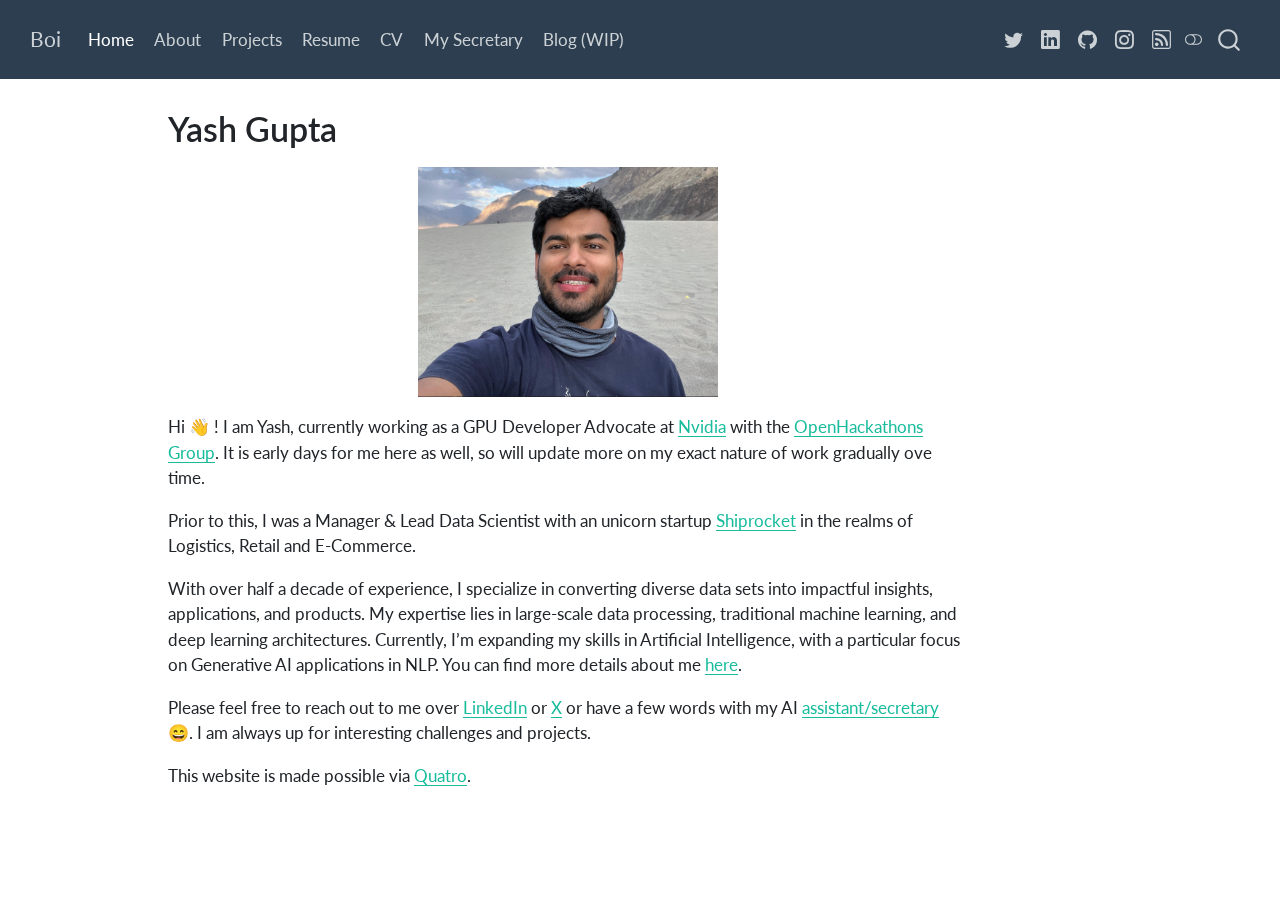
==== commit 3f3760b8: "Built site for gh-pages" ====
--- a/index.html
+++ b/index.html
@@ -197,11 +197,11 @@
 <div class="text-center">
 <p><img src="assets/profile_pic.jpg" class="img-fluid" data-align="center" width="300"></p>
 </div>
-<p>Hi 👋 ! I am Yash, currently working as a GPU Developer Advocate at <a href="https://www.nvidia.com/en-in/">Nvidia</a> with the <a href="https://www.openhackathons.org/s/">OpenHackathons Group</a>.</p>
+<p>Hi 👋 ! I am Yash, currently working as a GPU Developer Advocate at <a href="https://www.nvidia.com/en-in/">Nvidia</a> with the <a href="https://www.openhackathons.org/s/">OpenHackathons Group</a>. It is early days for me here as well, so will update more on my exact nature of work gradually ove time.</p>
 <p>Prior to this, I was a Manager &amp; Lead Data Scientist with an unicorn startup <a href="https://www.shiprocket.in/">Shiprocket</a> in the realms of Logistics, Retail and E-Commerce.</p>
 <p>With over half a decade of experience, I specialize in converting diverse data sets into impactful insights, applications, and products. My expertise lies in large-scale data processing, traditional machine learning, and deep learning architectures. Currently, I’m expanding my skills in Artificial Intelligence, with a particular focus on Generative AI applications in NLP. You can find more details about me <a href="about.html">here</a>.</p>
 <p>Please feel free to reach out to me over <a href="https://www.linkedin.com/in/boi-doingthings/">LinkedIn</a> or <a href="https://twitter.com/boi_doingthings">X</a> or have a few words with my AI <a href="https://hf.co/chat/assistant/66094d23a258db9f29b6c7eb">assistant/secretary</a> 😄. I am always up for interesting challenges and projects.</p>
-<p>This webiste is made possible via <a href="https://quarto.org/">Quatro</a>.</p>
+<p>This website is made possible via <a href="https://quarto.org/">Quatro</a>.</p>
 
 
 
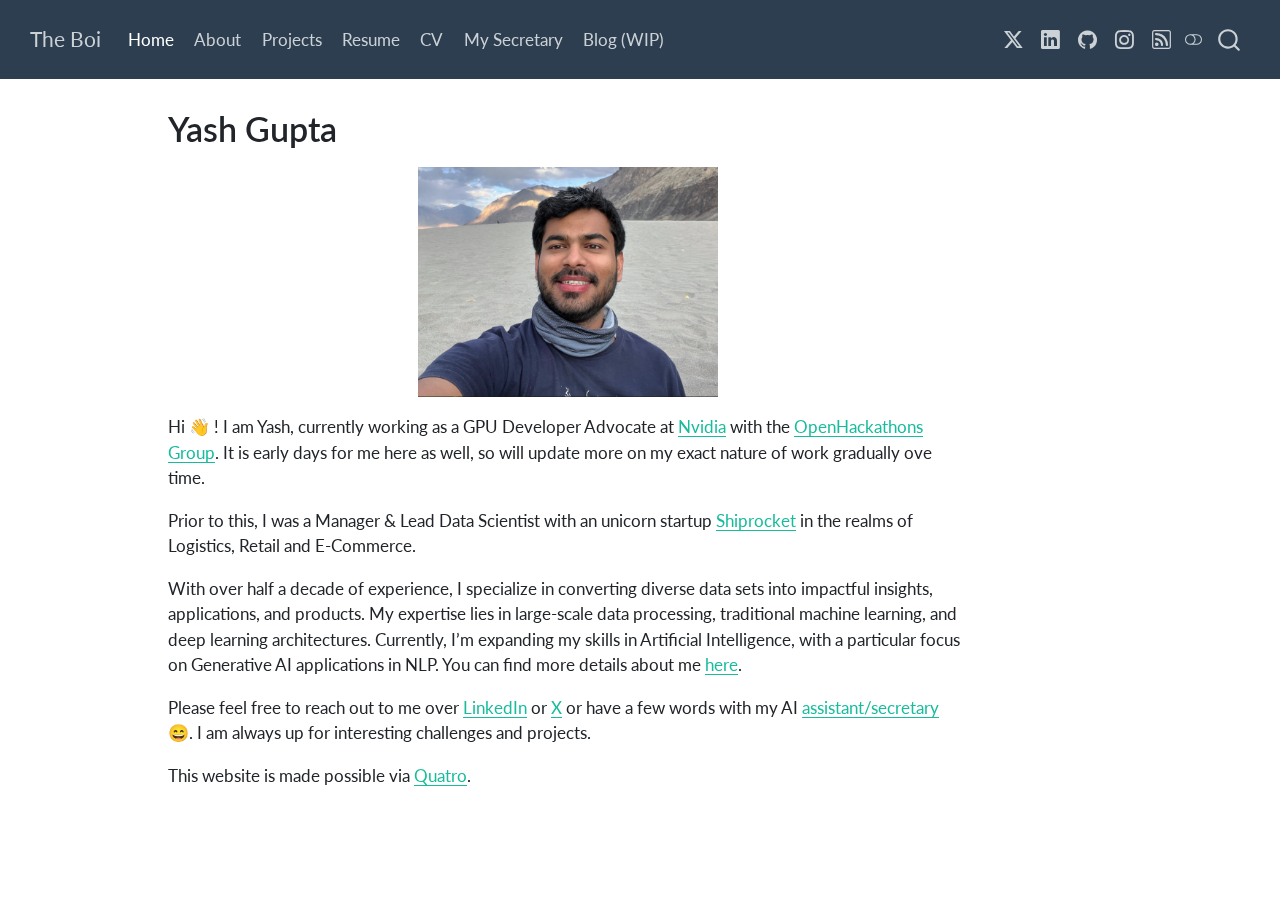
==== commit f749b9de: "Built site for gh-pages" ====
--- a/index.html
+++ b/index.html
@@ -7,7 +7,7 @@
 <meta name="viewport" content="width=device-width, initial-scale=1.0, user-scalable=yes">
 
 
-<title>Yash Gupta – Boi</title>
+<title>Yash Gupta – The Boi</title>
 <style>
 code{white-space: pre-wrap;}
 span.smallcaps{font-variant: small-caps;}
@@ -80,9 +80,9 @@
 
 
 <link rel="stylesheet" href="styles.css">
-<meta property="og:title" content="Yash Gupta – Boi">
+<meta property="og:title" content="Yash Gupta – The Boi">
 <meta property="og:description" content="">
-<meta property="og:site_name" content="Boi">
+<meta property="og:site_name" content=" The Boi">
 </head>
 
 <body class="nav-fixed">
@@ -93,7 +93,7 @@
       <div class="navbar-container container-fluid">
       <div class="navbar-brand-container mx-auto">
     <a class="navbar-brand" href="./index.html">
-    <span class="navbar-title">Boi</span>
+    <span class="navbar-title">The Boi</span>
     </a>
   </div>
             <div id="quarto-search" class="" title="Search"></div>
@@ -133,7 +133,7 @@
 </ul>
             <ul class="navbar-nav navbar-nav-scroll ms-auto">
   <li class="nav-item compact">
-    <a class="nav-link" href="https://twitter.com/boi_doingthings"> <i class="bi bi-twitter" role="img">
+    <a class="nav-link" href="https://twitter.com/boi_doingthings"> <i class="bi bi-twitter-x" role="img">
 </i> 
 <span class="menu-text"></span></a>
   </li>  
